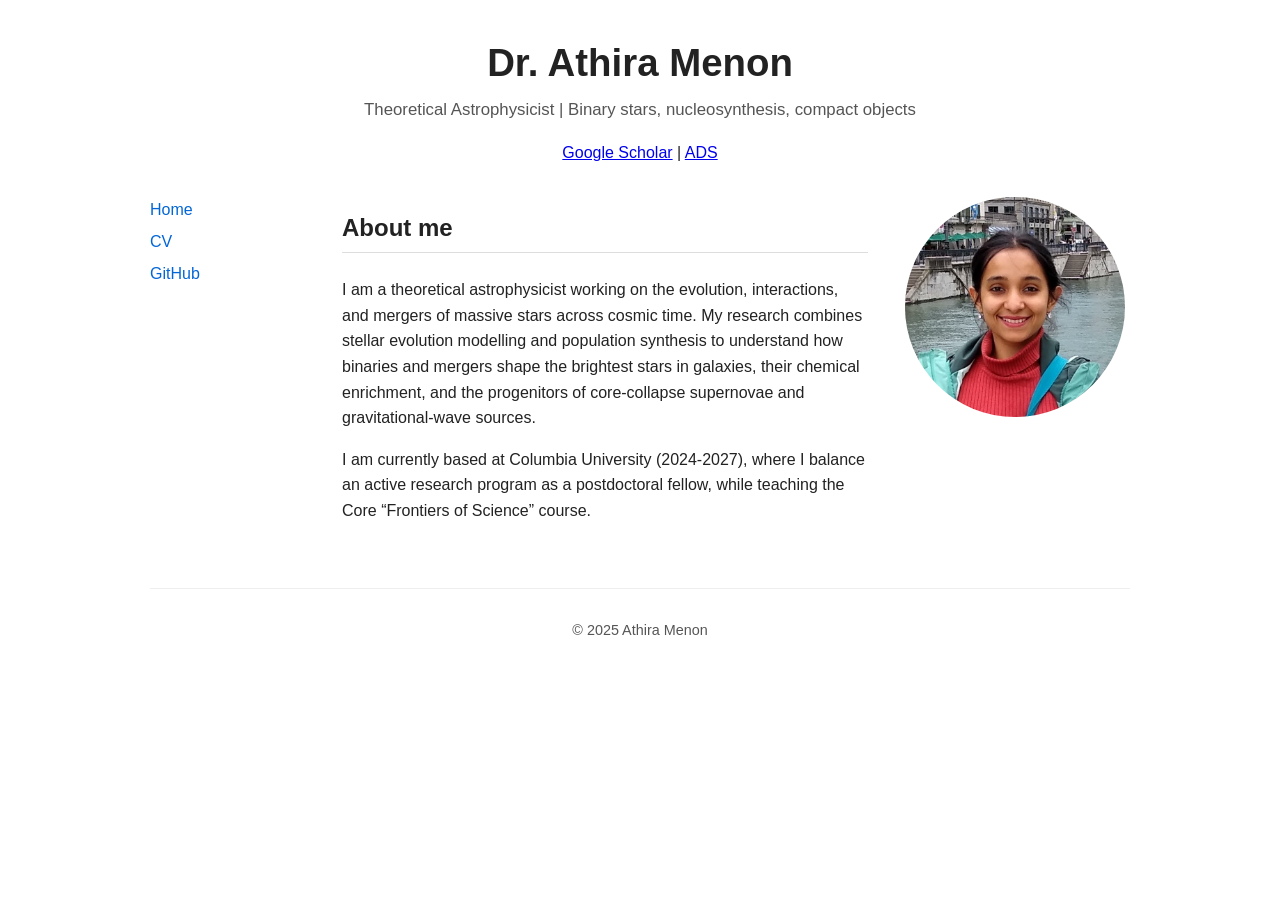
==== index.html @ b44819d6 "Update index.html" ====
<!DOCTYPE html>
<html lang="en">
<head>
  <meta charset="UTF-8">
  <meta name="viewport" content="width=device-width, initial-scale=1.0">
  <title>Dr. Athira Menon</title>
  <link rel="stylesheet" href="style.css">
</head>

<body>
  <div class="page">
<header class="site-header">
  <h1>Dr. Athira Menon</h1>
  <p class="subtitle">
    Theoretical Astrophysicist | Binary stars, nucleosynthesis, compact objects
  </p>

  <p class="links-line">
    <a href="https://scholar.google.com/citations?user=epoyrUoAAAAJ&hl=en" target="_blank">Google Scholar</a> |
    <a href="https://ui.adsabs.harvard.edu/user/libraries/ega9I2DBQwyEMXgSw8LpTg" target="_blank">ADS</a>
  </p>
</header>


    <div class="content-layout">
      <!-- LEFT SIDEBAR NAV -->
      <aside class="sidebar">
        <nav class="site-nav">
          <ul>
            <li><a href="index.html">Home</a></li>
            <li><a href="cv.pdf">CV</a></li>
            <li><a href="https://github.com/athira11" target="_blank">GitHub</a></li>
          </ul>
        </nav>
      </aside>

      <!-- MAIN TEXT -->
      <main class="main-content">
        <h2>About me</h2>
        <div class="divider"></div>

        <p>
          I am a theoretical astrophysicist working on the evolution, interactions,
          and mergers of massive stars across cosmic time. My research combines
          stellar evolution modelling and population synthesis to understand how
          binaries and mergers shape the brightest stars in galaxies, their
          chemical enrichment, and the progenitors of core-collapse supernovae and gravitational-wave sources.
        </p>

        <p>
          I am currently based at Columbia University (2024-2027), where I balance an active
          research program as a postdoctoral fellow, while teaching the Core “Frontiers of Science” course.
        </p>
      </main>

      <!-- RIGHT-SIDE PHOTO -->
      <aside class="photo-area">
        <!-- rename file if you like, just update src -->
        <img src="Athira_photo.png" alt="Athira Menon" class="profile-pic">
      </aside>
    </div>

    <footer class="site-footer">
      <p>&copy; 2025 Athira Menon</p>
    </footer>
  </div>
</body>
</html>
---- style.css ----
/* Base layout */
body {
  margin: 0;
  padding: 0;
  font-family: -apple-system, BlinkMacSystemFont, "Segoe UI", Arial, sans-serif;
  line-height: 1.6;
  color: #222;
  background-color: #ffffff;
}

.page {
  max-width: 980px;
  margin: 0 auto;
  padding: 2rem 1.5rem 3rem;
}

/* Header */
.site-header {
  text-align: center;
  margin-bottom: 1.5rem;
}

.site-header h1 {
  font-size: 2.4rem;
  margin: 0 0 0.2rem;   /* smaller gap above subtitle */
}

.subtitle {
  margin: 0;
  font-size: 1.05rem;
  color: #555;
}

/* Three-column content area: sidebar | text | photo */
.content-layout {
  display: grid;
  grid-template-columns: 160px 1fr 230px;
  gap: 2rem;
  align-items: flex-start;
}

/* Sidebar nav */
.sidebar {
  padding-top: 0.5rem;
}

.site-nav ul {
  list-style: none;
  padding: 0;
  margin: 0;
  display: flex;
  flex-direction: column;
  gap: 0.4rem;
}

.site-nav a {
  text-decoration: none;
  color: #0366d6;
}

.site-nav a:hover {
  text-decoration: underline;
}

/* Main text */
.main-content h2 {
  font-size: 1.5rem;
  margin-bottom: 0.3rem;
}

.divider {
  height: 1px;
  background-color: #ddd;
  margin: 0 0 1.5rem;
}

/* Photo on the right */
.photo-area {
  text-align: center;
  padding-top: 0.5rem;
}

.profile-pic {
  width: 220px;
  height: 220px;
  border-radius: 50%;
  object-fit: cover;
  display: block;
  margin: 0 auto;
}

/* Footer */
.site-footer {
  margin-top: 3rem;
  font-size: 0.9rem;
  color: #555;
  border-top: 1px solid #eee;
  padding-top: 1rem;
  text-align: center;
}

/* Responsive: stack columns on small screens */
@media (max-width: 800px) {
  .content-layout {
    grid-template-columns: 1fr;
  }

  .sidebar {
    text-align: center;
  }

  .site-nav ul {
    align-items: center;
  }

  .photo-area {
    margin-top: 1.5rem;
  }
}
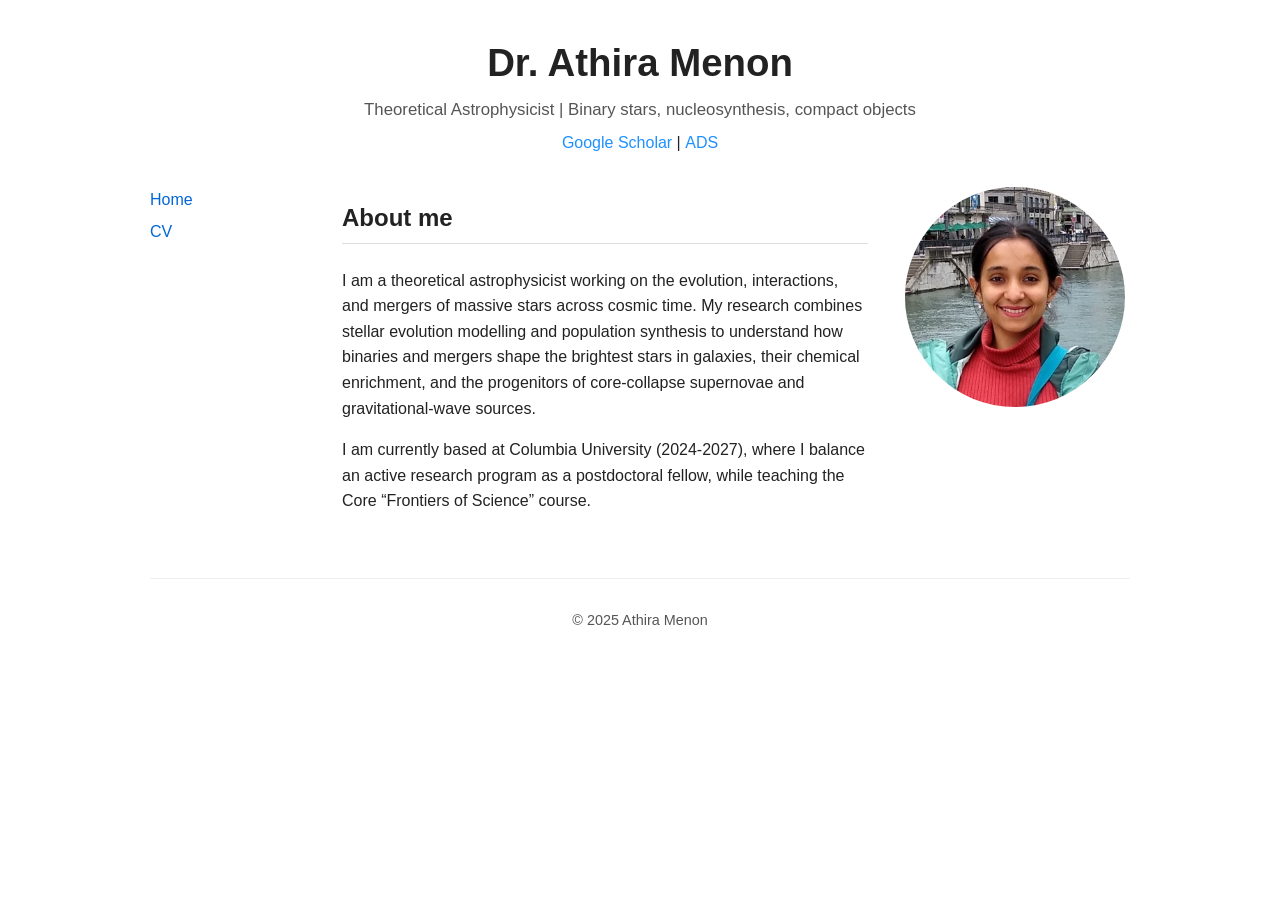
==== commit 94a1e8ba: "Update index.html" ====
--- a/index.html
+++ b/index.html
@@ -28,8 +28,7 @@
         <nav class="site-nav">
           <ul>
             <li><a href="index.html">Home</a></li>
-            <li><a href="cv.pdf">CV</a></li>
-            <li><a href="https://github.com/athira11" target="_blank">GitHub</a></li>
+            <li><a href="Athira_Menon_CV.pdf">CV</a></li>
           </ul>
         </nav>
       </aside>
--- a/style.css
+++ b/style.css
@@ -29,6 +29,23 @@
   margin: 0;
   font-size: 1.05rem;
   color: #555;
+}
+
+/* Google Scholar | ADS line */
+.links-line {
+  margin-top: 0.4rem;
+  font-size: 1rem;
+}
+
+.links-line a {
+  color: dodgerblue;
+  text-decoration: none;
+  font-weight: 500;
+}
+
+.links-line a:hover {
+  text-decoration: underline;
+  color: #1e90ff; /* slightly deeper dodgerblue on hover */
 }
 
 /* Three-column content area: sidebar | text | photo */
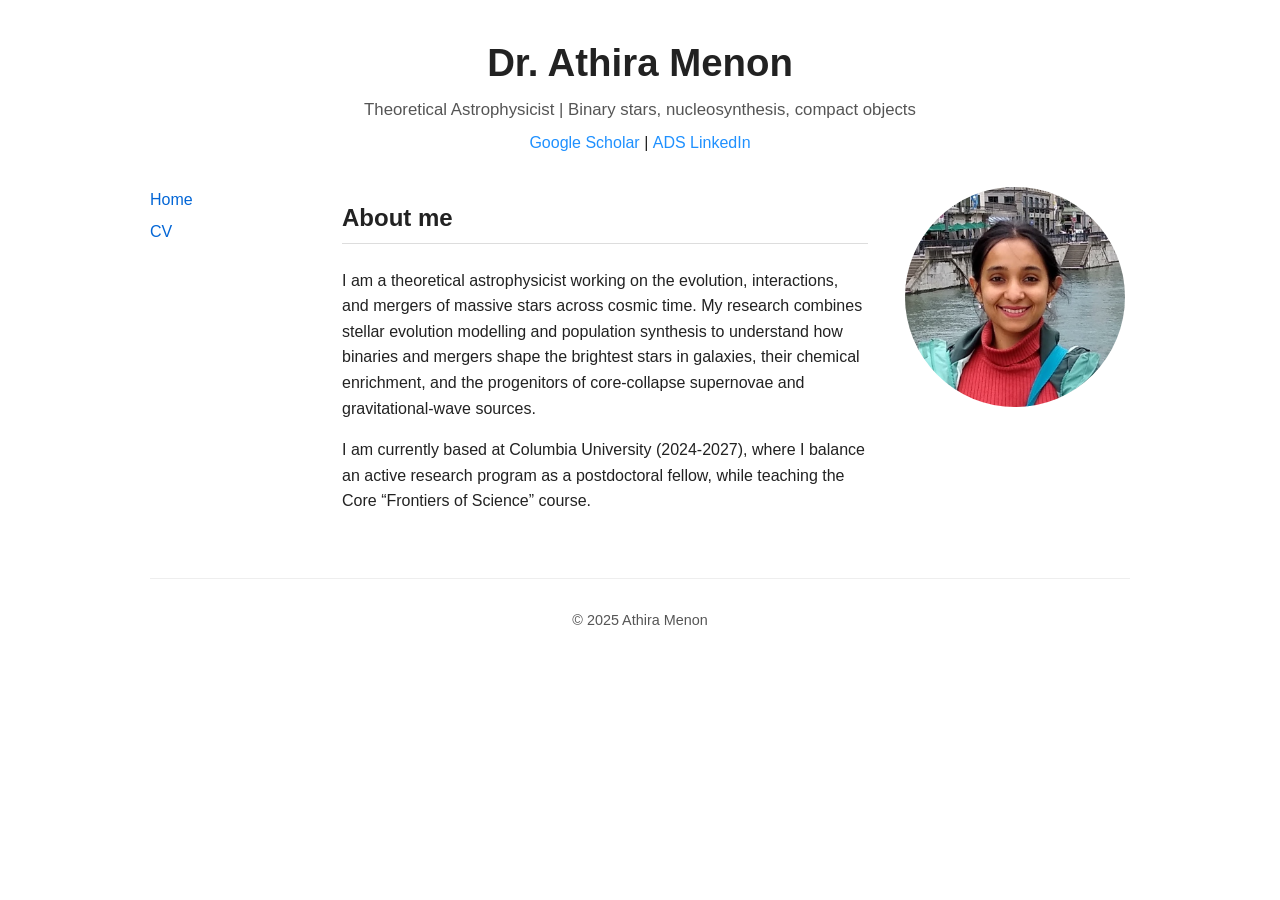
==== commit 69dc0c71: "Update index.html" ====
--- a/index.html
+++ b/index.html
@@ -18,6 +18,7 @@
   <p class="links-line">
     <a href="https://scholar.google.com/citations?user=epoyrUoAAAAJ&hl=en" target="_blank">Google Scholar</a> |
     <a href="https://ui.adsabs.harvard.edu/user/libraries/ega9I2DBQwyEMXgSw8LpTg" target="_blank">ADS</a>
+    <a href="https://www.linkedin.com/in/athira-menon-81a5a118/" target="_blank">LinkedIn</a>
   </p>
 </header>
 
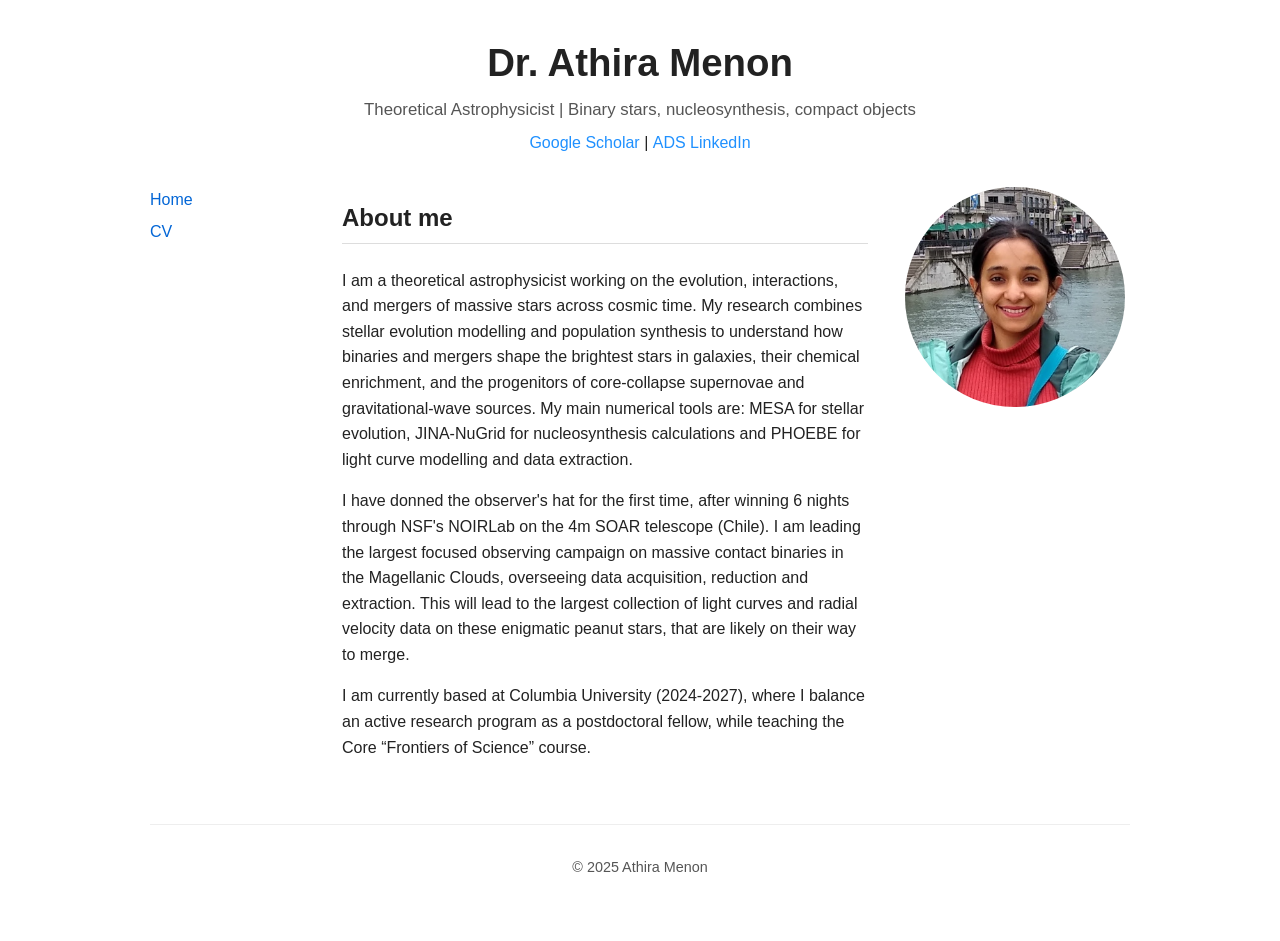
==== commit c47cfe3b: "Update index.html" ====
--- a/index.html
+++ b/index.html
@@ -45,8 +45,13 @@
           stellar evolution modelling and population synthesis to understand how
           binaries and mergers shape the brightest stars in galaxies, their
           chemical enrichment, and the progenitors of core-collapse supernovae and gravitational-wave sources.
+          My main numerical tools are: MESA for stellar evolution, JINA-NuGrid for nucleosynthesis calculations and PHOEBE for light curve modelling
+          and data extraction. 
         </p>
 
+       <p> I have donned the observer's hat for the first time, after winning 6 nights through NSF's NOIRLab on the 4m SOAR telescope (Chile). I am leading the 
+         largest focused observing campaign on massive contact binaries in the Magellanic Clouds, overseeing data acquisition, reduction and extraction. 
+         This will lead to the largest collection of light curves and radial velocity data on these enigmatic peanut stars, that are likely on their way to merge.     
         <p>
           I am currently based at Columbia University (2024-2027), where I balance an active
           research program as a postdoctoral fellow, while teaching the Core “Frontiers of Science” course.
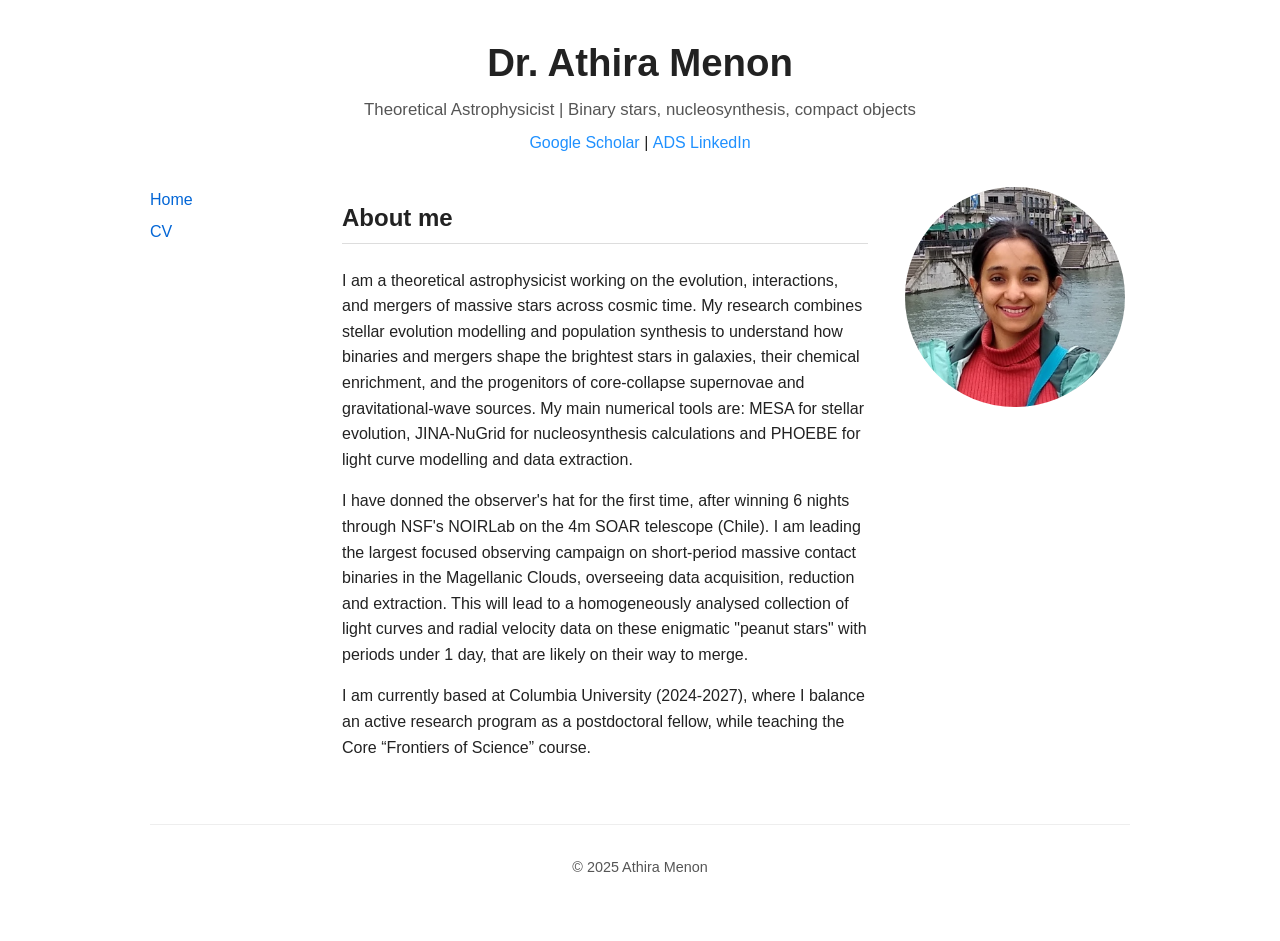
==== commit 0da80d2a: "Update index.html" ====
--- a/index.html
+++ b/index.html
@@ -50,8 +50,8 @@
         </p>
 
        <p> I have donned the observer's hat for the first time, after winning 6 nights through NSF's NOIRLab on the 4m SOAR telescope (Chile). I am leading the 
-         largest focused observing campaign on massive contact binaries in the Magellanic Clouds, overseeing data acquisition, reduction and extraction. 
-         This will lead to the largest collection of light curves and radial velocity data on these enigmatic peanut stars, that are likely on their way to merge.     
+         largest focused observing campaign on short-period massive contact binaries in the Magellanic Clouds, overseeing data acquisition, reduction and extraction. 
+         This will lead to a homogeneously analysed collection of light curves and radial velocity data on these enigmatic "peanut stars" with periods under 1 day, that are likely on their way to merge.     
         <p>
           I am currently based at Columbia University (2024-2027), where I balance an active
           research program as a postdoctoral fellow, while teaching the Core “Frontiers of Science” course.
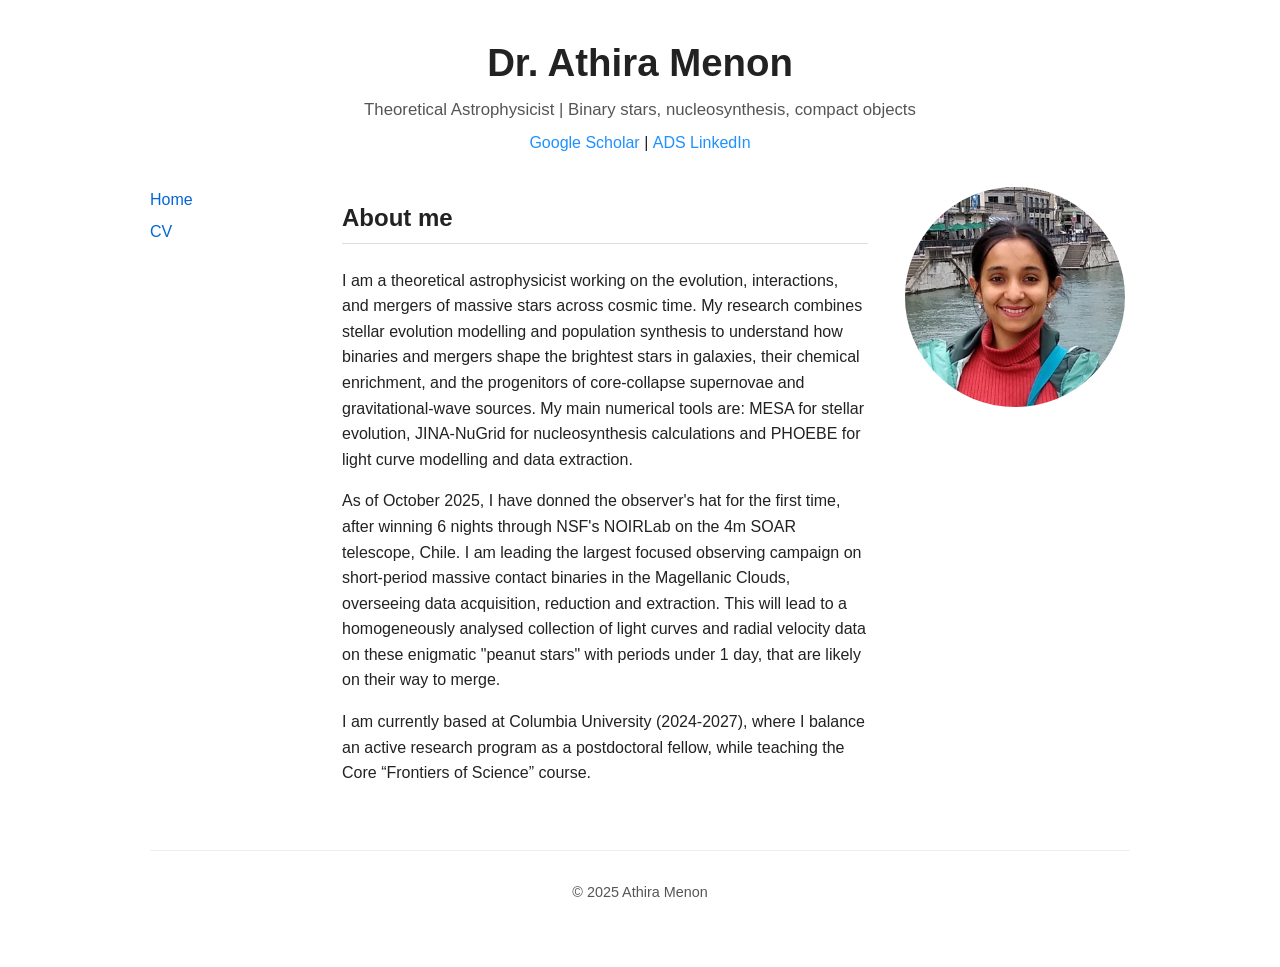
==== commit da972e6a: "Update index.html" ====
--- a/index.html
+++ b/index.html
@@ -49,7 +49,7 @@
           and data extraction. 
         </p>
 
-       <p> I have donned the observer's hat for the first time, after winning 6 nights through NSF's NOIRLab on the 4m SOAR telescope (Chile). I am leading the 
+       <p> As of October 2025, I have donned the observer's hat for the first time, after winning 6 nights through NSF's NOIRLab on the 4m SOAR telescope, Chile. I am leading the 
          largest focused observing campaign on short-period massive contact binaries in the Magellanic Clouds, overseeing data acquisition, reduction and extraction. 
          This will lead to a homogeneously analysed collection of light curves and radial velocity data on these enigmatic "peanut stars" with periods under 1 day, that are likely on their way to merge.     
         <p>
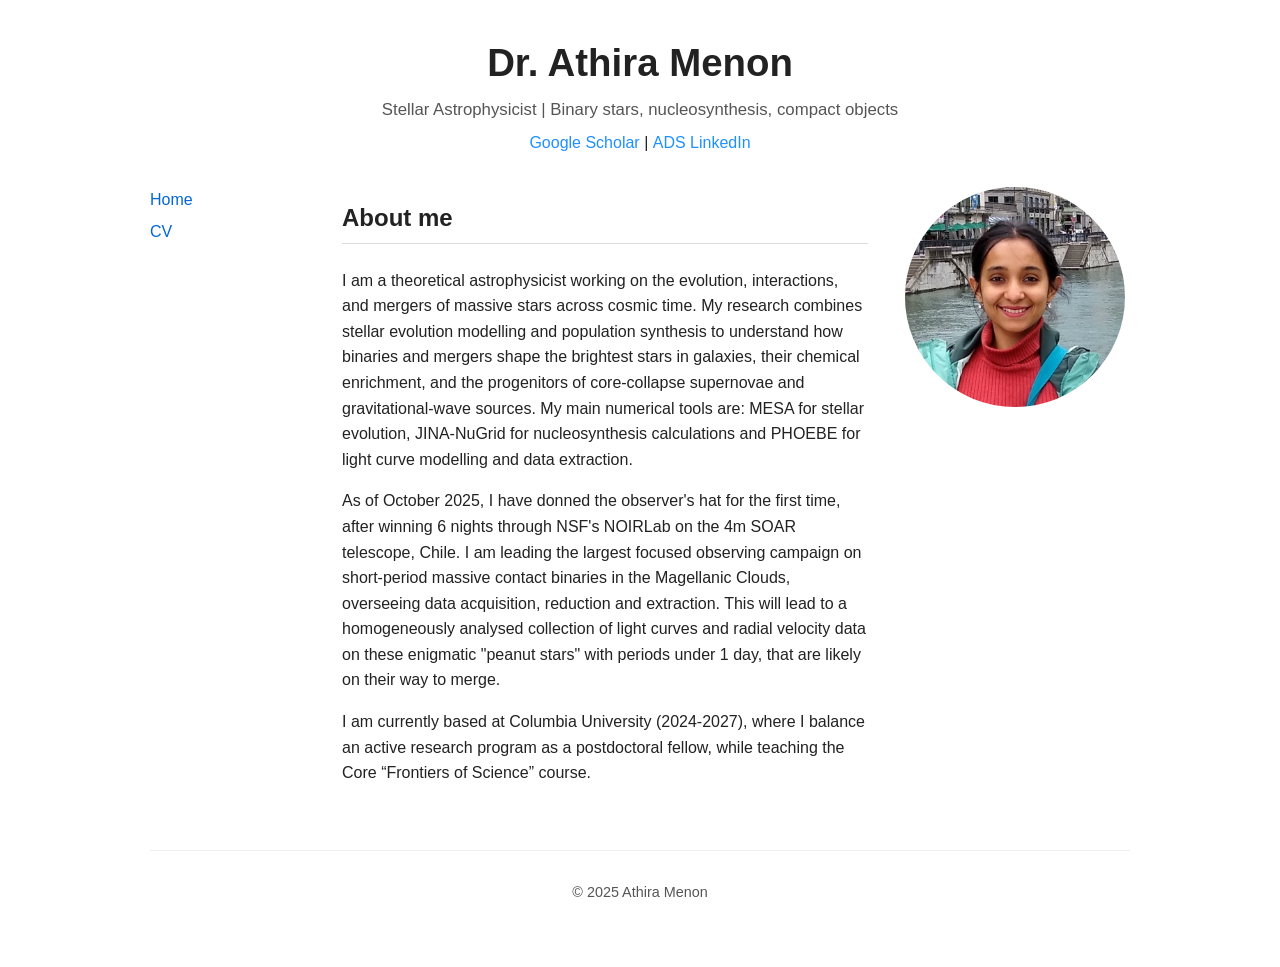
==== commit ec4f4268: "Update index.html" ====
--- a/index.html
+++ b/index.html
@@ -12,7 +12,7 @@
 <header class="site-header">
   <h1>Dr. Athira Menon</h1>
   <p class="subtitle">
-    Theoretical Astrophysicist | Binary stars, nucleosynthesis, compact objects
+    Stellar Astrophysicist | Binary stars, nucleosynthesis, compact objects
   </p>
 
   <p class="links-line">
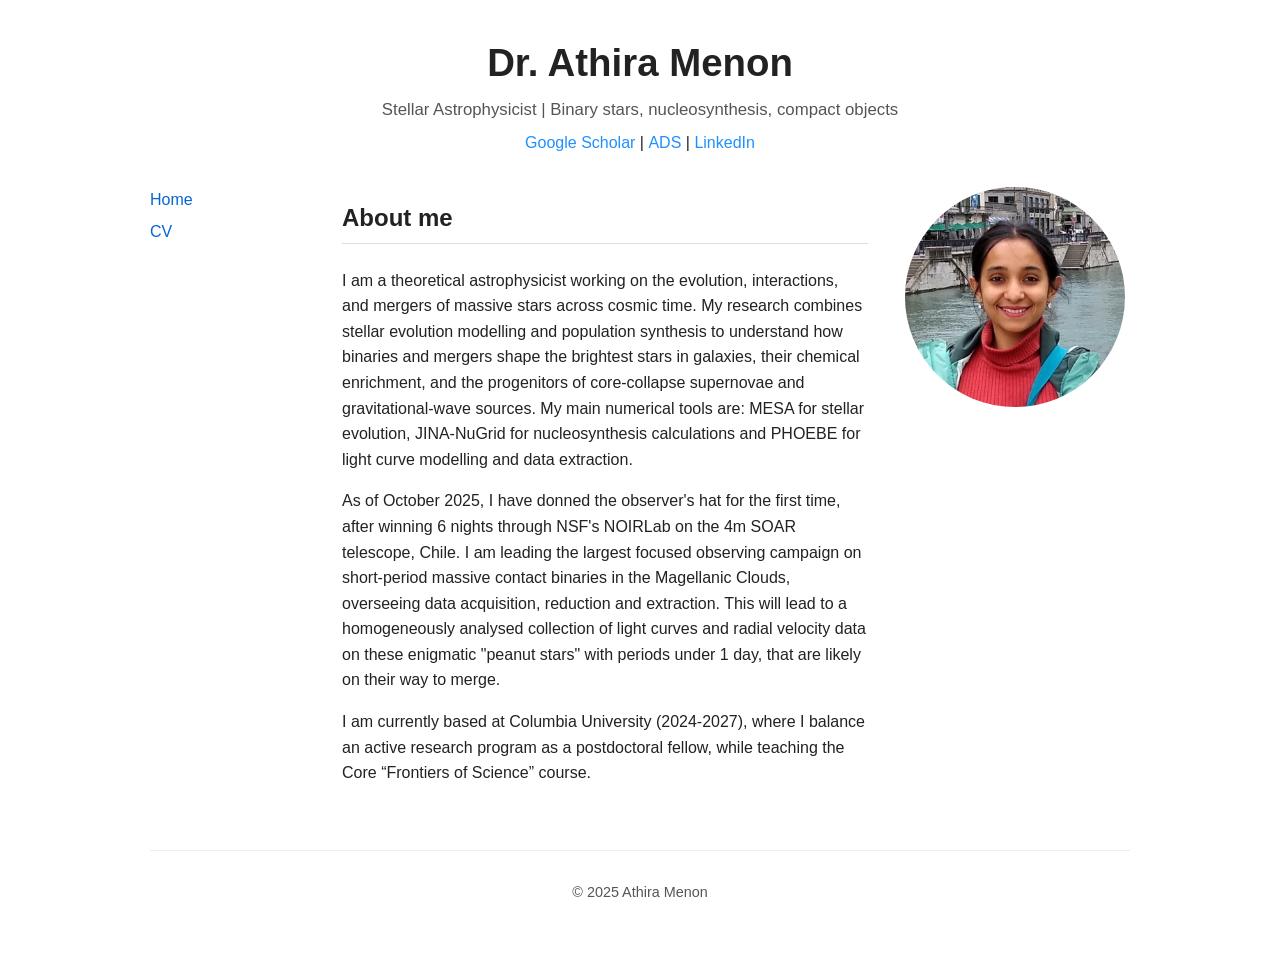
==== commit 7d2f051c: "Update index.html" ====
--- a/index.html
+++ b/index.html
@@ -17,7 +17,7 @@
 
   <p class="links-line">
     <a href="https://scholar.google.com/citations?user=epoyrUoAAAAJ&hl=en" target="_blank">Google Scholar</a> |
-    <a href="https://ui.adsabs.harvard.edu/user/libraries/ega9I2DBQwyEMXgSw8LpTg" target="_blank">ADS</a>
+    <a href="https://ui.adsabs.harvard.edu/user/libraries/ega9I2DBQwyEMXgSw8LpTg" target="_blank">ADS</a> |
     <a href="https://www.linkedin.com/in/athira-menon-81a5a118/" target="_blank">LinkedIn</a>
   </p>
 </header>
